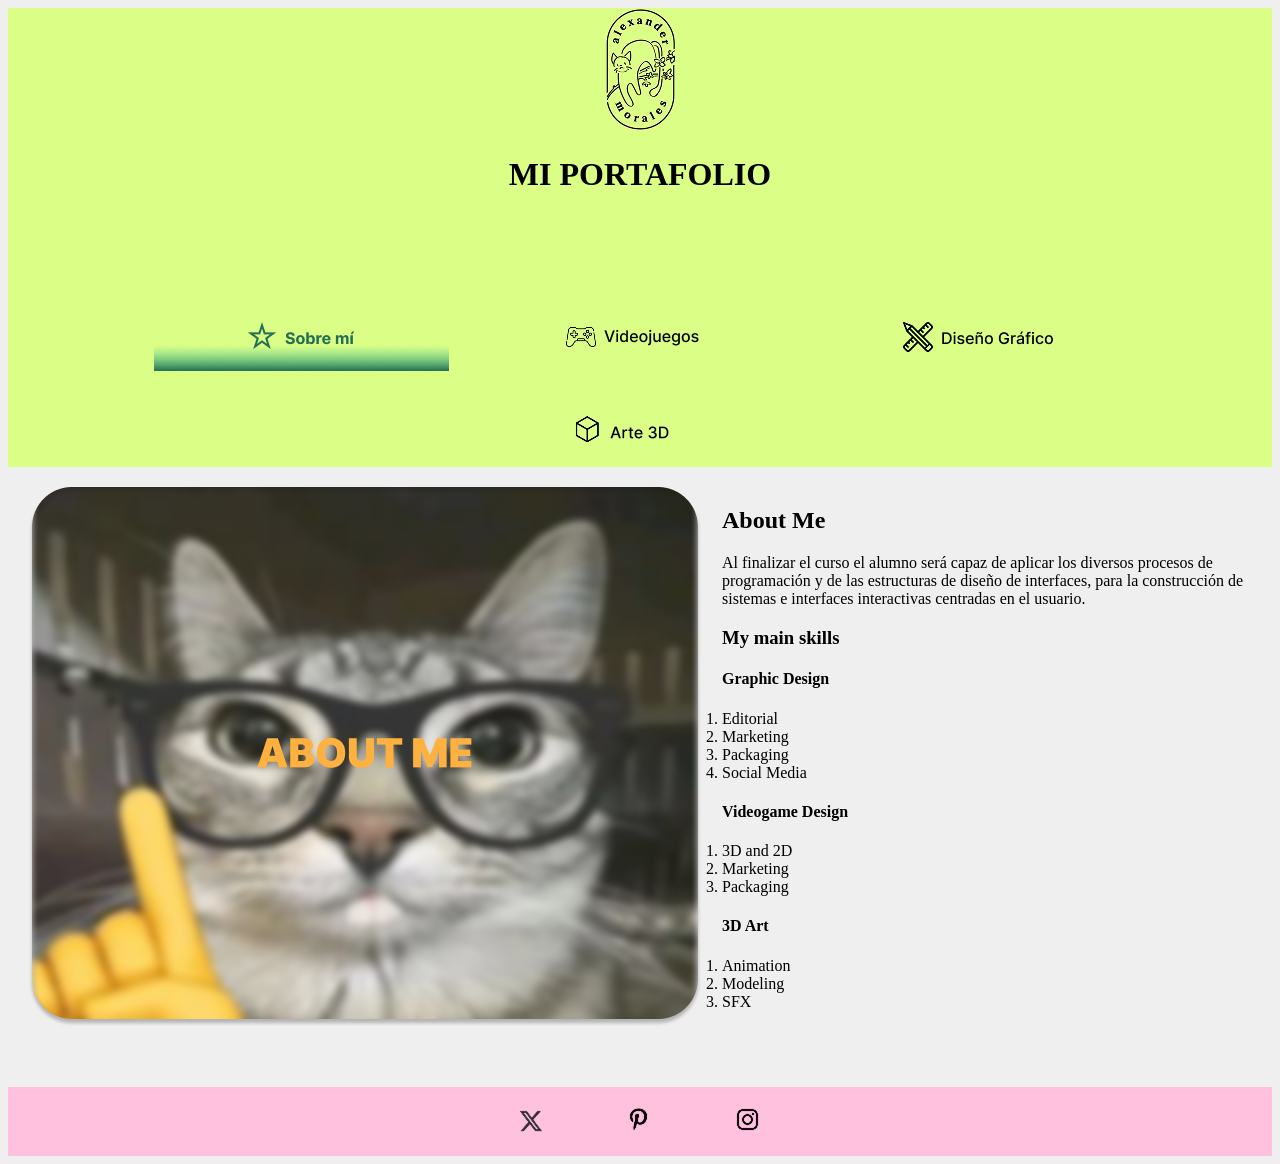
==== Pagina Portafolio/index.html @ 1fc0d5d1 "Add files via upload" ====
<!doctype html> <!--tipo de documento-->
<html> <!--indica el inicio del documento-->
	
<head> <!--inicio de cabeza de documento, en realidad no usa espacio en la pantalla, sino carga los datos de desarrollo-->
<meta charset="utf-8"/> <!--las palabras entre brackets son etiquetas, se suele usar forward-slash para terminar la linea, si la etiqueta es solo una línea-->
<title> AMS Portafolio </title> <!--es lo que aparece en la pestaña del navegador-->
	<style>
		nav img {margin: 20px; margin-bottom: 0px}
		footer img {margin: 0px 40px}
		div#ContenidoDePagina {width: 1358; margin: 40 px; background-color: #ffffff; padding: 40px}
		div#TextoDePagina{padding: 20px}
	</style>
</head> <!--final de cabeza-->

<body style="background-color: #EFEFEF;">
	 <header style="background-color: #DBFE87; color: black; text-align: center;">
    <img src="imagenes/logo.png" alt="Logo de la marca"> 
		<h1 style="font-size: 4 em">MI PORTAFOLIO</h1>
		 	<nav style="text-align: center; margin-top: 90px">
	 <!--in order to add a hyperlink, and make an element take you to a different page when clicked, we add <a href="section"> in this case a # was used to indicate an indeterminate link-->
	<a href="#"><img src="imagenes/abtMeBtn.png" alt="icono About Me"/></a><!--if i wanted to add a line break, and have the next icon be in a different line, i would add a "<br>" here-->
	<a href="seccion1.html"> <img src="imagenes/videojuegosBtn.png" alt="icono simple de videojuegos"/></a>
	<a href="seccion2.html"> <img src="imagenes/diseñoGráficoBtn.png" alt="icono simple de diseño gráfico"/></a>
	<a href="seccion3.html"> <img src="imagenes/arte3dBtn.png" alt="icono simple de arte 3d"/></a>
	</nav> <!--Esta es una etiqueta, la cual indica una sección específica. En este caso, la etiqueta "nav" es común para indicar los botones basicos de navegación-->
	</header>
	
	<div id="ContenidoDePágina">
	<img src="imagenes/portadaAboutMe.png" alt="un retrato de mí" style="float:left; padding: 20px"/>
			<div id="TextoDePagina">
	<h2>About Me</h2>
	<p>Al finalizar el curso el alumno será capaz de aplicar los diversos procesos de programación y de
		las estructuras de diseño de interfaces, para la construcción de sistemas e interfaces interactivas centradas en el usuario.</p>
	<h3>My main skills</h3>
	<ol>
		<h4>Graphic Design </h4>
		<ol>
		<li>Editorial </li>
		<li>Marketing</li>
		<li>Packaging</li>
		<li>Social Media</li>
		</ol>
		
		<h4>Videogame Design</h4>
		<ol>
		<li>3D and 2D</li>
		<li>Marketing</li>
		<li>Packaging</li>
		</ol>
		
		<h4>3D Art</h4>
		<ol>
		<li>Animation</li>
		<li>Modeling</li>
		<li>SFX</li>
		</ol>
				</ol>
		</div>
	</div>

	
<footer style="text-align: center; background-color: #FFC1DE; margin-top: 40px; padding: 20px; clear: both;"> <!--para separar un elemento del otro se usa el margin, paradarse espacio a los elementos dentro del diseño se usa el adding-->
		<a href="http://www.x.com" alt="liga para entrar a x" target="_blank">
		<img src="imagenes/BtnX.png" alt="icono de la red social x"/></a>
		<a href="http://www.pinterest.com" alt="liga para entrar al pinterest del profe" target="_blank"><img src="imagenes/BtnPint.png" alt="icono de la red social pinterest"/></a>
		<a href="http://www.instagram.com" alt="liga para entrar a instagram" target="_blank"><img src="imagenes/BtnInst.png" alt="icono de la red social instagram"/></a>
</footer>


	

	
</body>
</html> <!--indica el final del documento con /-->
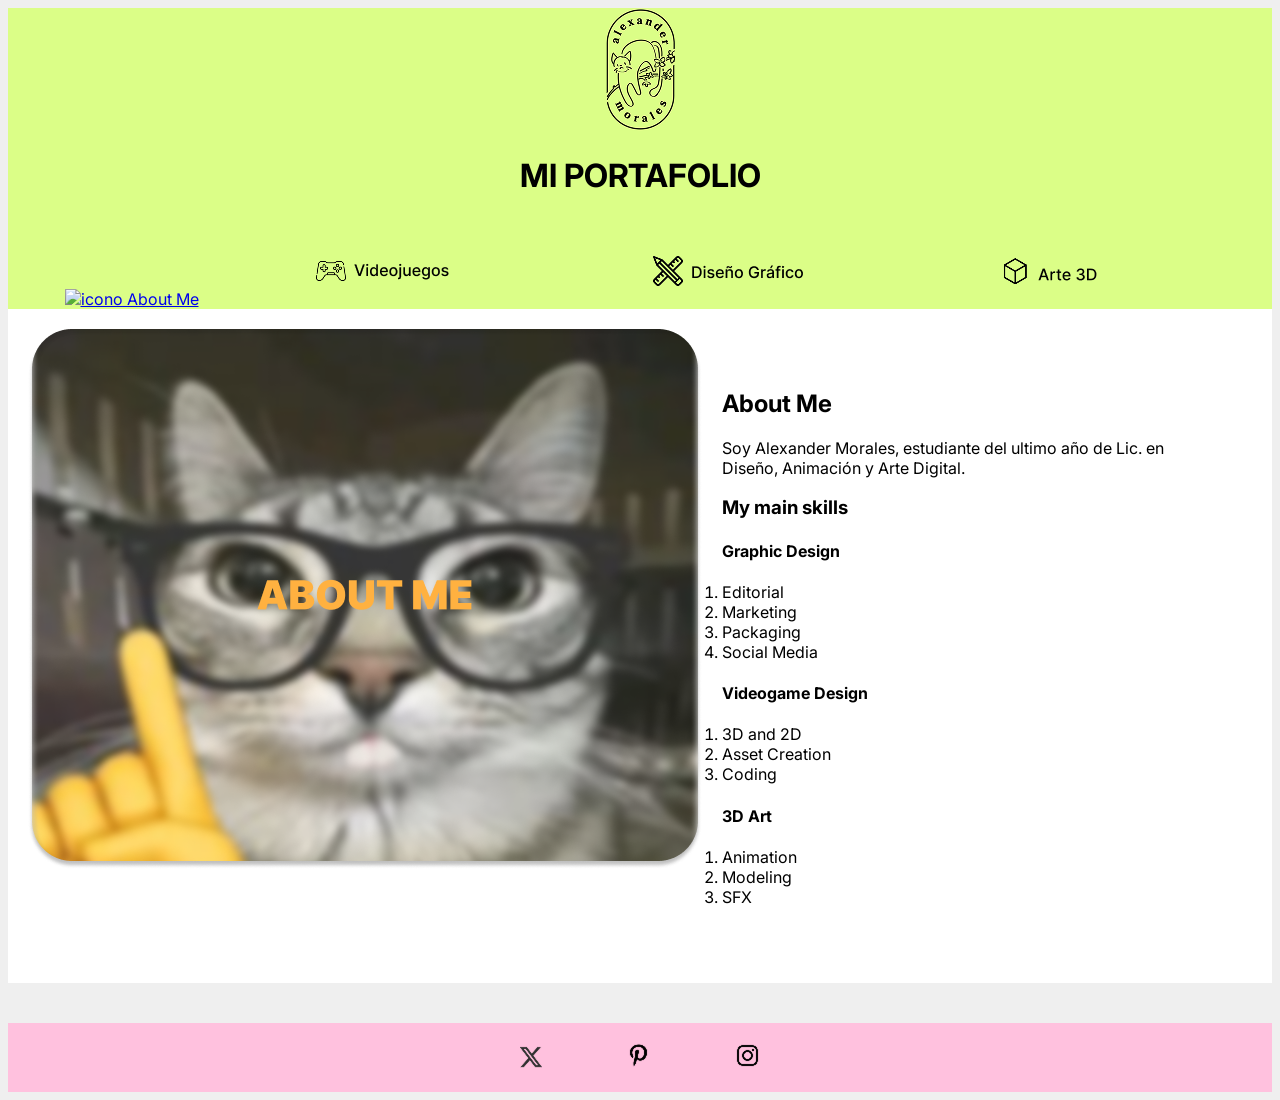
==== commit ca64ffa7: "Add files via upload" ====
--- a/Pagina Portafolio/index.html
+++ b/Pagina Portafolio/index.html
@@ -3,7 +3,10 @@
 	
 <head> <!--inicio de cabeza de documento, en realidad no usa espacio en la pantalla, sino carga los datos de desarrollo-->
 <meta charset="utf-8"/> <!--las palabras entre brackets son etiquetas, se suele usar forward-slash para terminar la linea, si la etiqueta es solo una línea-->
-<title> AMS Portafolio </title> <!--es lo que aparece en la pestaña del navegador-->
+	<link rel="preconnect" href="https://fonts.googleapis.com">
+	<link rel="preconnect" href="https://fonts.gstatic.com" crossorigin>
+	<link href="https://fonts.googleapis.com/css2?family=Inter:ital,opsz,wght@0,14..32,100..900;1,14..32,100..900&family=Roboto:ital,wght@0,100..900;1,100..900&display=swap" rel="stylesheet">
+	<title> AMS Portafolio </title> <!--es lo que aparece en la pestaña del navegador-->
 	<style>
 		nav img {margin: 20px; margin-bottom: 0px}
 		footer img {margin: 0px 40px}
@@ -12,25 +15,24 @@
 	</style>
 </head> <!--final de cabeza-->
 
-<body style="background-color: #EFEFEF;">
+<body style="background-color: #EFEFEF; font-family: 'Inter', sans-serif;">
 	 <header style="background-color: #DBFE87; color: black; text-align: center;">
     <img src="imagenes/logo.png" alt="Logo de la marca"> 
-		<h1 style="font-size: 4 em">MI PORTAFOLIO</h1>
-		 	<nav style="text-align: center; margin-top: 90px">
+		<h1 style="font-size: 64 px">MI PORTAFOLIO</h1>
+		 	<nav style="text-align: center; margin-top: 20px">
 	 <!--in order to add a hyperlink, and make an element take you to a different page when clicked, we add <a href="section"> in this case a # was used to indicate an indeterminate link-->
-	<a href="#"><img src="imagenes/abtMeBtn.png" alt="icono About Me"/></a><!--if i wanted to add a line break, and have the next icon be in a different line, i would add a "<br>" here-->
+	<a href="#"><img src="imagenes/abtMeHighlighted.png" alt="icono About Me"/></a><!--if i wanted to add a line break, and have the next icon be in a different line, i would add a "<br>" here-->
 	<a href="seccion1.html"> <img src="imagenes/videojuegosBtn.png" alt="icono simple de videojuegos"/></a>
 	<a href="seccion2.html"> <img src="imagenes/diseñoGráficoBtn.png" alt="icono simple de diseño gráfico"/></a>
 	<a href="seccion3.html"> <img src="imagenes/arte3dBtn.png" alt="icono simple de arte 3d"/></a>
 	</nav> <!--Esta es una etiqueta, la cual indica una sección específica. En este caso, la etiqueta "nav" es común para indicar los botones basicos de navegación-->
 	</header>
 	
-	<div id="ContenidoDePágina">
-	<img src="imagenes/portadaAboutMe.png" alt="un retrato de mí" style="float:left; padding: 20px"/>
-			<div id="TextoDePagina">
+    <img src="imagenes/portadaAboutMe.png" alt="un retrato de mí" style="float:left; padding: 20px"/>
+    <div id="ContenidoDePagina">
+<div id="TextoDePagina">
 	<h2>About Me</h2>
-	<p>Al finalizar el curso el alumno será capaz de aplicar los diversos procesos de programación y de
-		las estructuras de diseño de interfaces, para la construcción de sistemas e interfaces interactivas centradas en el usuario.</p>
+	<p>Soy Alexander Morales, estudiante del ultimo año de Lic. en Diseño, Animación y Arte Digital. </p>
 	<h3>My main skills</h3>
 	<ol>
 		<h4>Graphic Design </h4>
@@ -44,8 +46,8 @@
 		<h4>Videogame Design</h4>
 		<ol>
 		<li>3D and 2D</li>
-		<li>Marketing</li>
-		<li>Packaging</li>
+		<li>Asset Creation</li>
+		<li>Coding</li>
 		</ol>
 		
 		<h4>3D Art</h4>
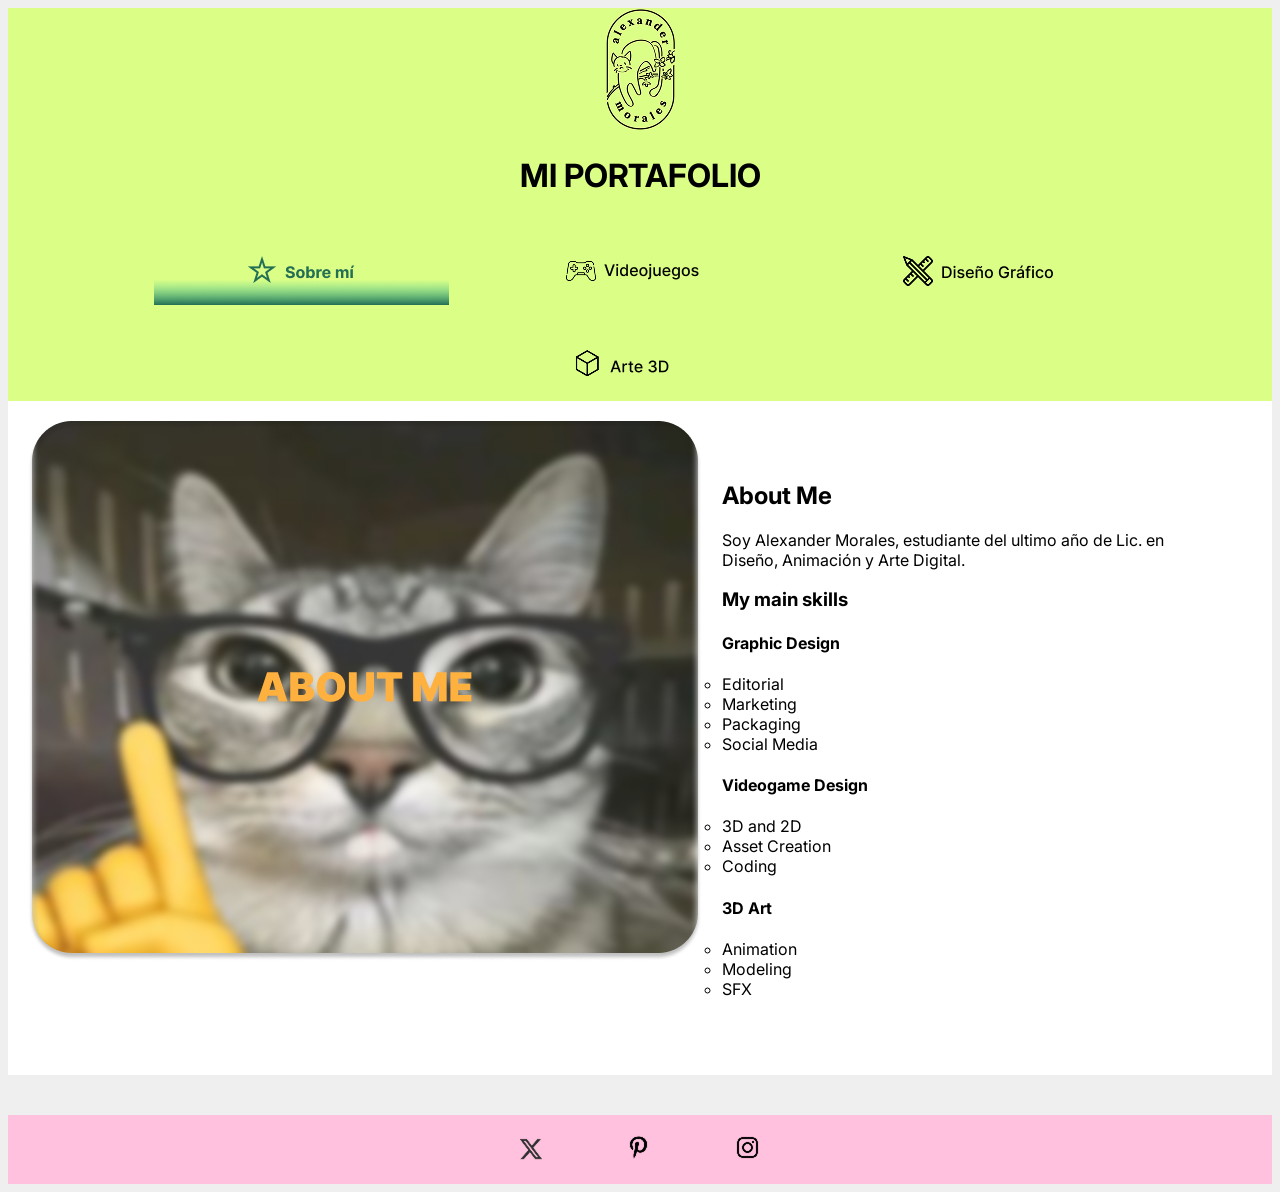
==== commit 17e8d132: "Add files via upload" ====
--- a/Pagina Portafolio/index.html
+++ b/Pagina Portafolio/index.html
@@ -34,29 +34,29 @@
 	<h2>About Me</h2>
 	<p>Soy Alexander Morales, estudiante del ultimo año de Lic. en Diseño, Animación y Arte Digital. </p>
 	<h3>My main skills</h3>
-	<ol>
+	<ul style="margin-left: 40 px">
 		<h4>Graphic Design </h4>
-		<ol>
+		<ul>
 		<li>Editorial </li>
 		<li>Marketing</li>
 		<li>Packaging</li>
 		<li>Social Media</li>
-		</ol>
+		</ul>
 		
 		<h4>Videogame Design</h4>
-		<ol>
+		<ul>
 		<li>3D and 2D</li>
 		<li>Asset Creation</li>
 		<li>Coding</li>
-		</ol>
+		</ul>
 		
 		<h4>3D Art</h4>
-		<ol>
+		<ul>
 		<li>Animation</li>
 		<li>Modeling</li>
 		<li>SFX</li>
-		</ol>
-				</ol>
+		</ul>
+				</ul>
 		</div>
 	</div>
 
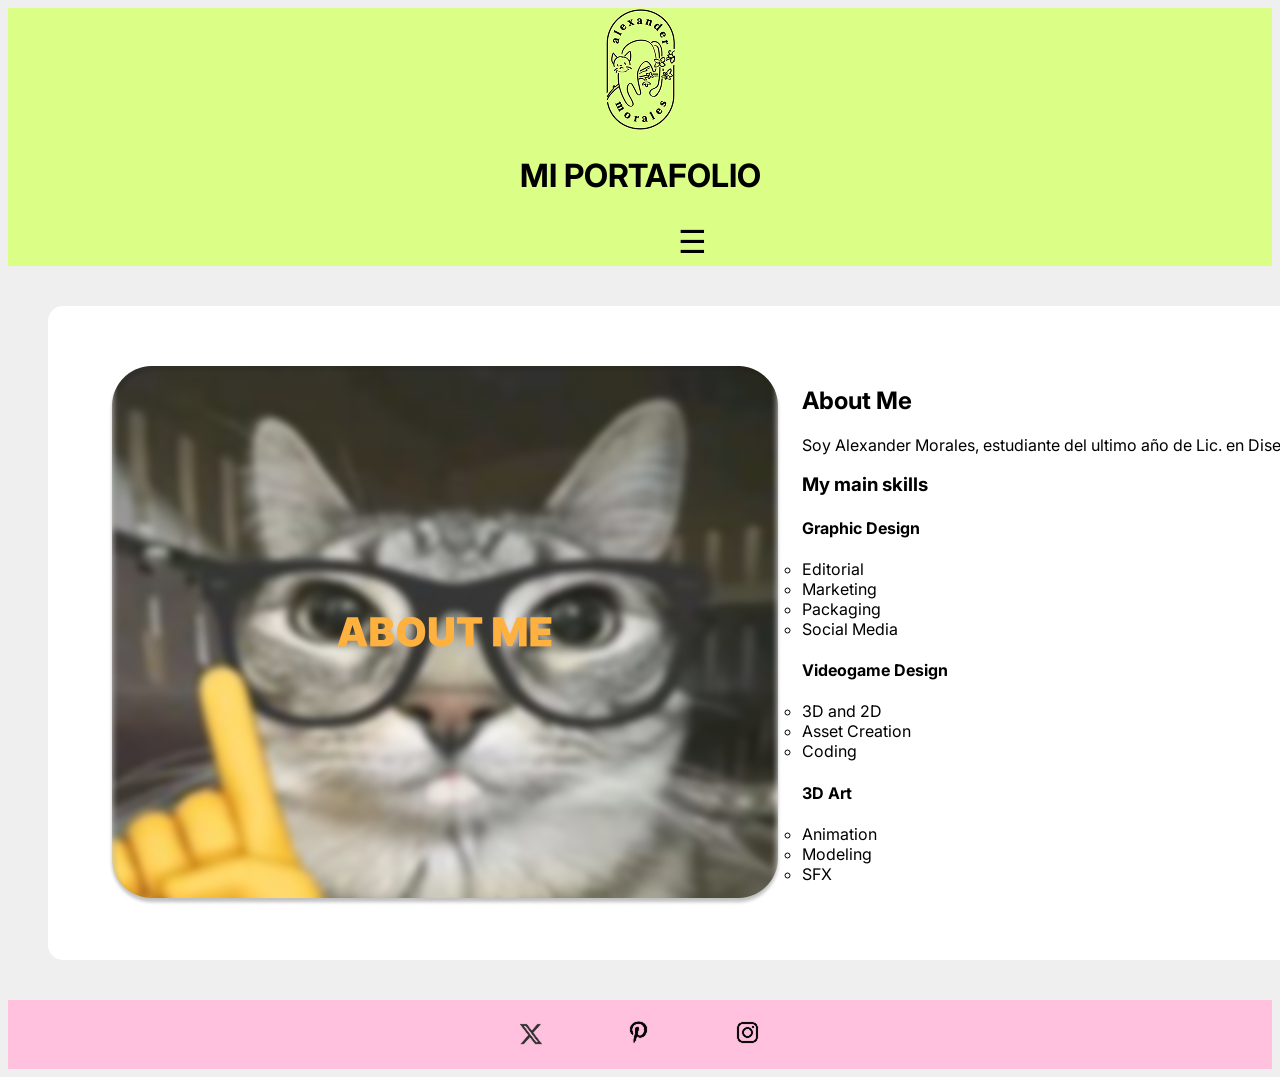
==== commit d1477ad0: "Add files via upload" ====
--- a/Pagina Portafolio/index.html
+++ b/Pagina Portafolio/index.html
@@ -10,31 +10,52 @@
 	<style>
 		nav img {margin: 20px; margin-bottom: 0px}
 		footer img {margin: 0px 40px}
-		div#ContenidoDePagina {width: 1358; margin: 40 px; background-color: #ffffff; padding: 40px}
-		div#TextoDePagina{padding: 20px}
+		div#ContenidoDePagina {width: 1720px; margin: 40px; background-color: #ffffff; padding: 40px; border-radius: 15px;}
+		div#TextoDePagina{padding: 20px;}
+		
+		/*--inicia el estilo del menu hamburguesa*/
+		#check{ display: none; }
+		nav{display: none;}
+		#check:checked ~ nav {display: block;}
+		
+		/*--inicia el estilo del menu hamburguesa--*/
+		#btn-hamburguesa{
+			display: block;
+			text-align: center;
+			font-size: 2em;
+			cursor: pointer;
+			color: black;
+			padding: 5px;
+			width: 1358px;
+			margin: 10px auto;
+			border-radius: 8px;
+		}
+		
 	</style>
-</head> <!--final de cabeza-->
-
-<body style="background-color: #EFEFEF; font-family: 'Inter', sans-serif;">
-	 <header style="background-color: #DBFE87; color: black; text-align: center;">
-    <img src="imagenes/logo.png" alt="Logo de la marca"> 
-		<h1 style="font-size: 64 px">MI PORTAFOLIO</h1>
-		 	<nav style="text-align: center; margin-top: 20px">
+</head> <!-- fin de cabeza-->
+	
+	<body style="background-color: #EFEFEF; font-family: 'Inter', sans-serif;">
+		<header style="background-color: #DBFE87; color: black; text-align: center;">
+			<img src="imagenes/logo.png" alt="Logo de la marca"> 
+			<h1 style="font-size: 64 px">MI PORTAFOLIO</h1>
+			<input type="checkbox" id="check">
+				<label for="check" id="btn-hamburguesa">☰</label>
+			<nav style="text-align: center; margin-top: 20px">
 	 <!--in order to add a hyperlink, and make an element take you to a different page when clicked, we add <a href="section"> in this case a # was used to indicate an indeterminate link-->
 	<a href="#"><img src="imagenes/abtMeHighlighted.png" alt="icono About Me"/></a><!--if i wanted to add a line break, and have the next icon be in a different line, i would add a "<br>" here-->
 	<a href="seccion1.html"> <img src="imagenes/videojuegosBtn.png" alt="icono simple de videojuegos"/></a>
 	<a href="seccion2.html"> <img src="imagenes/diseñoGráficoBtn.png" alt="icono simple de diseño gráfico"/></a>
 	<a href="seccion3.html"> <img src="imagenes/arte3dBtn.png" alt="icono simple de arte 3d"/></a>
 	</nav> <!--Esta es una etiqueta, la cual indica una sección específica. En este caso, la etiqueta "nav" es común para indicar los botones basicos de navegación-->
-	</header>
-	
-    <img src="imagenes/portadaAboutMe.png" alt="un retrato de mí" style="float:left; padding: 20px"/>
-    <div id="ContenidoDePagina">
-<div id="TextoDePagina">
+	</header> <!--final de cabeza-->
+		
+		<div id="ContenidoDePagina">
+			<img src="imagenes/portadaAboutMe.png" alt="un retrato de mí" style="float:left; padding: 20px"/>
+			<div id="TextoDePagina">
 	<h2>About Me</h2>
 	<p>Soy Alexander Morales, estudiante del ultimo año de Lic. en Diseño, Animación y Arte Digital. </p>
 	<h3>My main skills</h3>
-	<ul style="margin-left: 40 px">
+	<ul>
 		<h4>Graphic Design </h4>
 		<ul>
 		<li>Editorial </li>
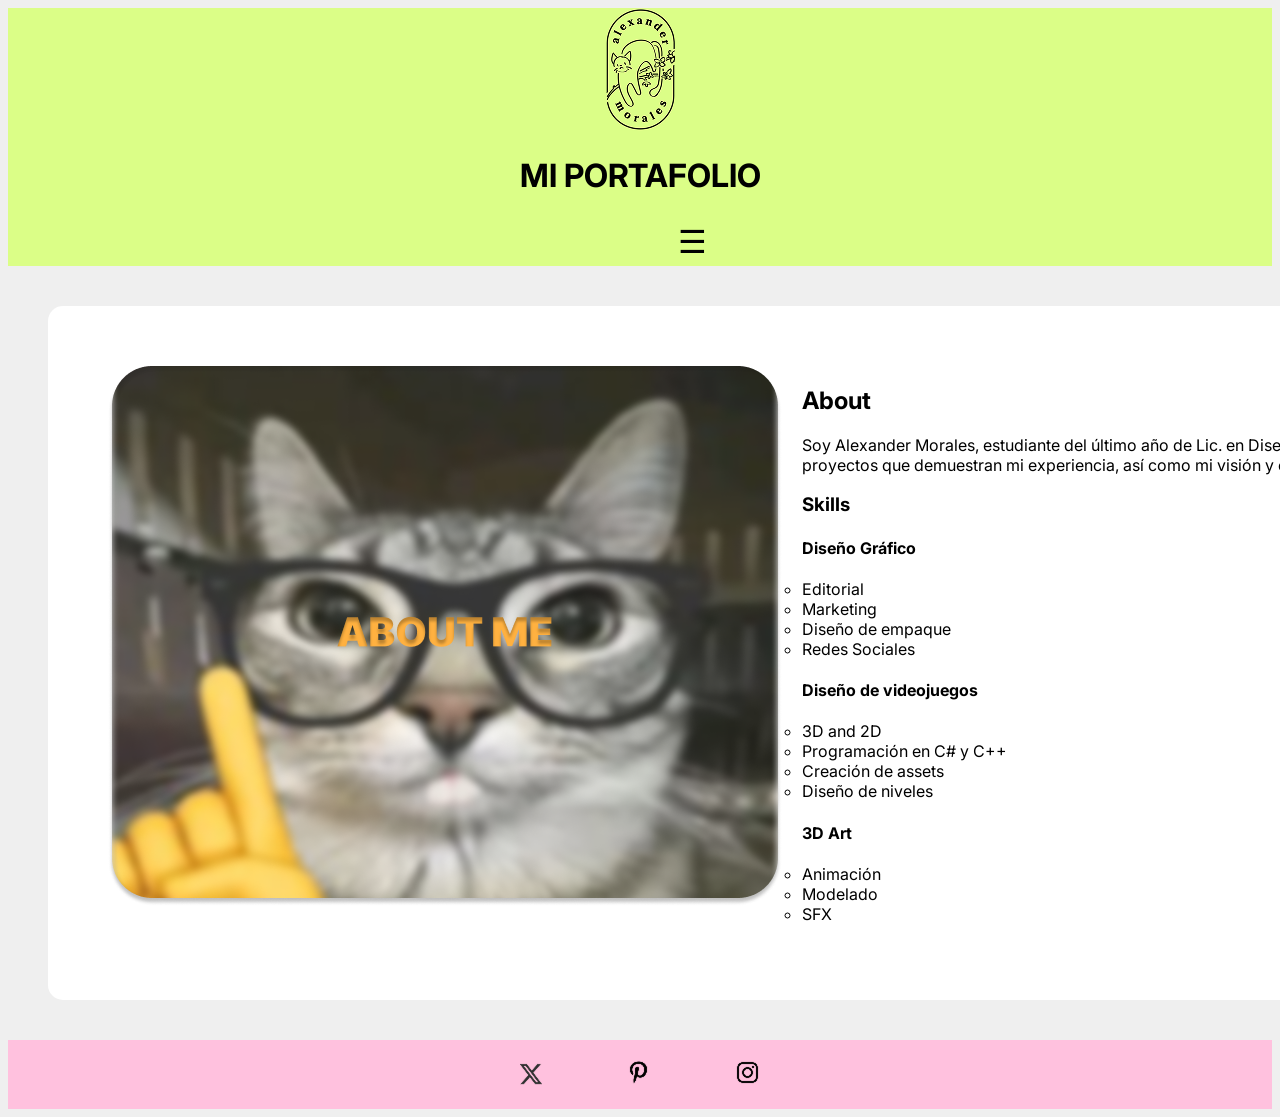
==== commit bada276c: "Add files via upload" ====
--- a/Pagina Portafolio/index.html
+++ b/Pagina Portafolio/index.html
@@ -2,14 +2,14 @@
 <html> <!--indica el inicio del documento-->
 	
 <head> <!--inicio de cabeza de documento, en realidad no usa espacio en la pantalla, sino carga los datos de desarrollo-->
-<meta charset="utf-8"/> <!--las palabras entre brackets son etiquetas, se suele usar forward-slash para terminar la linea, si la etiqueta es solo una línea-->
+<meta charset="utf-8" name="viewport" content="width=device-width, initial-scale=1.0"> <!--las palabras entre brackets son etiquetas, se suele usar forward-slash para terminar la linea, si la etiqueta es solo una línea-->
 	<link rel="preconnect" href="https://fonts.googleapis.com">
 	<link rel="preconnect" href="https://fonts.gstatic.com" crossorigin>
 	<link href="https://fonts.googleapis.com/css2?family=Inter:ital,opsz,wght@0,14..32,100..900;1,14..32,100..900&family=Roboto:ital,wght@0,100..900;1,100..900&display=swap" rel="stylesheet">
 	<title> AMS Portafolio </title> <!--es lo que aparece en la pestaña del navegador-->
 	<style>
-		nav img {margin: 20px; margin-bottom: 0px}
-		footer img {margin: 0px 40px}
+		nav img {margin: 20px; margin-bottom: 0px; max-width:100%; height:auto;}
+		footer img {margin: 0px 40px; max-width:100%; height:auto;}
 		div#ContenidoDePagina {width: 1720px; margin: 40px; background-color: #ffffff; padding: 40px; border-radius: 15px;}
 		div#TextoDePagina{padding: 20px;}
 		
@@ -35,7 +35,7 @@
 </head> <!-- fin de cabeza-->
 	
 	<body style="background-color: #EFEFEF; font-family: 'Inter', sans-serif;">
-		<header style="background-color: #DBFE87; color: black; text-align: center;">
+		<header style="background-color: #DBFE87; color: black; text-align: center">
 			<img src="imagenes/logo.png" alt="Logo de la marca"> 
 			<h1 style="font-size: 64 px">MI PORTAFOLIO</h1>
 			<input type="checkbox" id="check">
@@ -50,32 +50,33 @@
 	</header> <!--final de cabeza-->
 		
 		<div id="ContenidoDePagina">
-			<img src="imagenes/portadaAboutMe.png" alt="un retrato de mí" style="float:left; padding: 20px"/>
+			<img src="imagenes/portadaAboutMe.png" alt="un retrato de mí" style="float:left; padding: 20px; max-width:100%;height:auto"/>
 			<div id="TextoDePagina">
-	<h2>About Me</h2>
-	<p>Soy Alexander Morales, estudiante del ultimo año de Lic. en Diseño, Animación y Arte Digital. </p>
-	<h3>My main skills</h3>
-	<ul>
-		<h4>Graphic Design </h4>
+	<h2>About</h2>
+	<p>Soy Alexander Morales, estudiante del último año de Lic. en Diseño, Animación y Arte Digital. En mi portafolio puedes encontrar proyectos que demuestran mi experiencia, así como mi visión y estilo en el mundo del diseño.  </p>
+	<h3>Skills</h3>
+				<ul>
+		<h4>Diseño Gráfico</h4>
 		<ul>
-		<li>Editorial </li>
-		<li>Marketing</li>
-		<li>Packaging</li>
-		<li>Social Media</li>
+			<li>Editorial</li>
+			<li>Marketing</li>
+			<li>Diseño de empaque</li>
+			<li>Redes Sociales</li>
 		</ul>
 		
-		<h4>Videogame Design</h4>
+		<h4>Diseño de videojuegos</h4>
 		<ul>
-		<li>3D and 2D</li>
-		<li>Asset Creation</li>
-		<li>Coding</li>
+			<li>3D and 2D</li>
+			<li>Programación en C# y C++</li>
+			<li>Creación de assets</li>
+			<li>Diseño de niveles</li>
 		</ul>
 		
 		<h4>3D Art</h4>
 		<ul>
-		<li>Animation</li>
-		<li>Modeling</li>
-		<li>SFX</li>
+			<li>Animación</li>
+			<li>Modelado</li>
+			<li>SFX</li>
 		</ul>
 				</ul>
 		</div>
